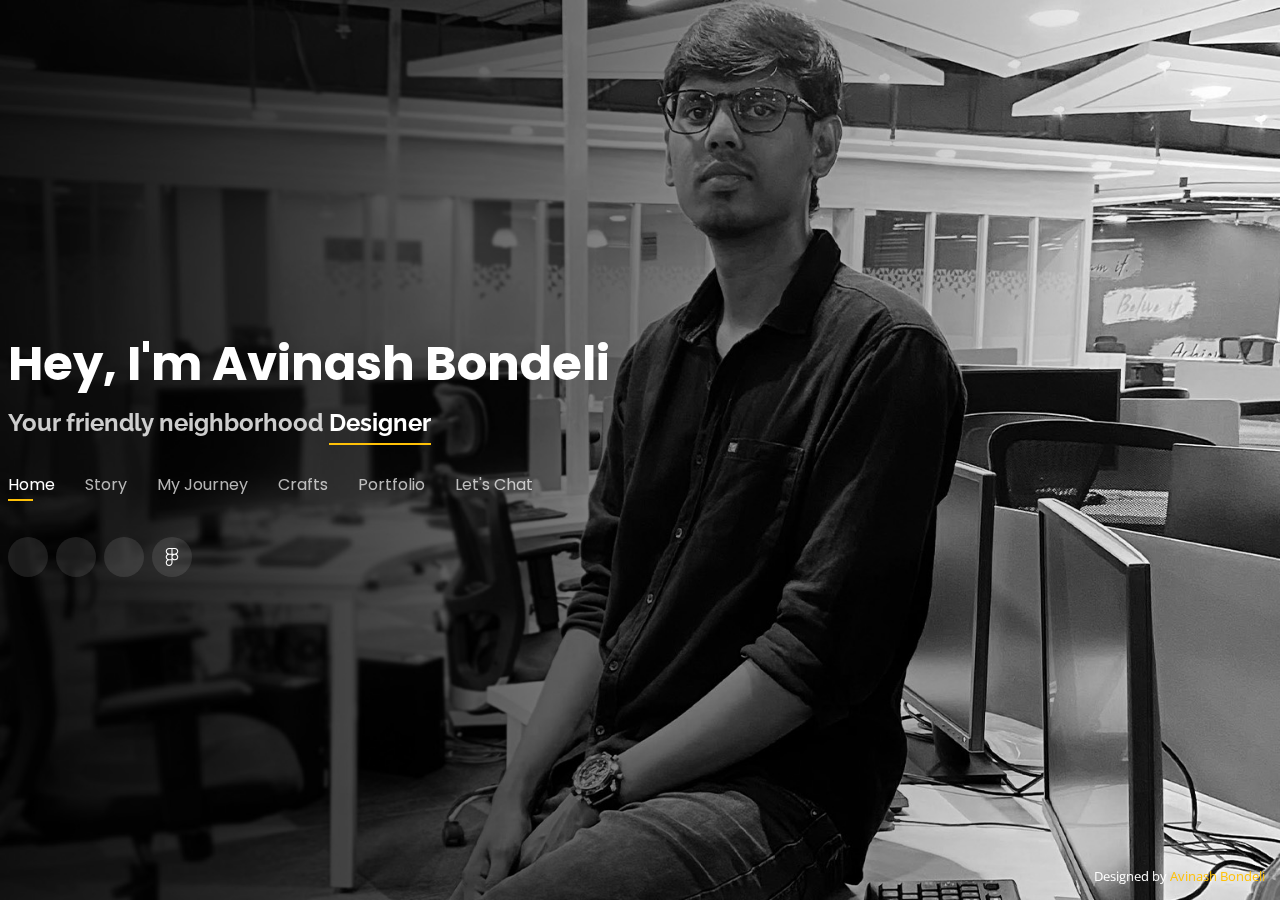
==== index.html @ 1c6fd1fb "Update index.html" ====
<!DOCTYPE html>
<html lang="en">
   <head>
      <meta charset="utf-8">
      <meta content="width=device-width, initial-scale=1.0" name="viewport">
      <title>my portfolio</title>
      <meta content="" name="description">
      <meta content="" name="keywords">
      <!-- Favicons -->
      <link href="assets/img/favicon.png" rel="icon">
      <link href="assets/img/apple-touch-icon.png" rel="apple-touch-icon">
      <!-- Google Fonts -->
      <link href="https://fonts.googleapis.com/css?family=Open+Sans:300,300i,400,400i,600,600i,700,700i|Raleway:300,300i,400,400i,500,500i,600,600i,700,700i|Poppins:300,300i,400,400i,500,500i,600,600i,700,700i" rel="stylesheet">
      <!-- Vendor CSS Files -->
      <link href="assets/vendor/bootstrap/css/bootstrap.min.css" rel="stylesheet">
      <link href="assets/vendor/bootstrap-icons/bootstrap-icons.css" rel="stylesheet">
      <link href="assets/vendor/boxicons/css/boxicons.min.css" rel="stylesheet">
      <link href="assets/vendor/glightbox/css/glightbox.min.css" rel="stylesheet">
      <link href="assets/vendor/remixicon/remixicon.css" rel="stylesheet">
      <link href="assets/vendor/swiper/swiper-bundle.min.css" rel="stylesheet">
      <!-- Template Main CSS File -->
      <link href="assets/css/style.css" rel="stylesheet">
   </head>
   <body>
      <!-- ======= Header ======= -->
      <header id="header">
         <div class="container">
            <h1><a href="index.html">Hey, I'm Avinash Bondeli</a></h1>
            <!-- Uncomment below if you prefer to use an image logo -->
            <!-- <a href="index.html" class="mr-auto"><img src="assets/img/logo.png" alt="" class="img-fluid"></a> -->
            <h2>Your friendly neighborhood <span>Designer</span> </h2>
            <nav id="navbar" class="navbar">
               <ul>
                  <li><a class="nav-link active" href="#header">Home</a></li>
                  <li><a class="nav-link" href="#about">Story</a></li>
                  <li><a class="nav-link" href="#resume">My Journey</a></li>
                  <li><a class="nav-link" href="#services">Crafts</a></li>
                  <li><a class="nav-link" href="#portfolio">Portfolio</a></li>
                  <li><a class="nav-link" href="#contact">Let's Chat</a></li>
               </ul>
               <i class="bi bi-list mobile-nav-toggle"></i>
            </nav>
            <!-- .navbar -->
            <div class="social-links">
               <a href="https://dribbble.com/Avinash_Bondeli" target="_blank" class="twitter"><i class="bi bi-dribbble"></i></a>
               <a href="https://www.behance.net/Avinash_bondeli" target="_blank" class="facebook"><i class="bi bi-behance"></i></a>
               <a href="https://www.linkedin.com/in/avinashbondeli/" target="_blank" class="linkedin"><i class="bi bi-linkedin"></i></a>
               <a href="https://www.figma.com/@Avinash_Bondeli/" target="_blank" class="figma"><img src="assets/img/portfolio/figma.svg" alt="Figma Icon" width="18" height="18"></a>
            </div>
         </div>
      </header>
      <!-- End Header -->
      <!-- ======= About Section ======= -->
      <section id="about" class="about">
         <!-- ======= About Me ======= -->
         <div class="about-me container">
            <div class="section-title">
               <h2>About</h2>
               <p>Learn more about me</p>
            </div>
            <div class="row">
               <div class="col-lg-4" data-aos="fade-right">
                  <img src="assets/img/me.jpg" class="img-fluid" alt="">
               </div>
               <div class="col-lg-8 pt-4 pt-lg-0 content" data-aos="fade-left">
                  <h3>Designer</h3>
                  <p class="fst-italic">
                     When I design, I work very hard to make the interface experience feel like there's a human on the other end, not a computer.
                  </p>
                  <div class="row">
                     <div class="col-lg-6">
                        <ul>
                           <li><i class="bi bi-chevron-right"></i> <strong>UX, ideation and workflows</strong> </li>
                           <li><i class="bi bi-chevron-right"></i> <strong>Interaction and UI design</strong> </li>
                           <li><i class="bi bi-chevron-right"></i> <strong>Wireframing</strong> </li>
                        </ul>
                     </div>
                     <div class="col-lg-6">
                        <ul>
                           <li><i class="bi bi-chevron-right"></i> <strong>Prototyping</strong> </li>
                           <li><i class="bi bi-chevron-right"></i> <strong>Affinity mapping</strong> </li>
                           <li><i class="bi bi-chevron-right"></i> <strong>Journey mapping</strong> </li>
                        </ul>
                     </div>
                  </div>
                  <p>
                    Im enthusiastic, incredibly determined, adaptive Artist, been professionally working on various kinds of creative work in 2D and 3D art mediums. I am creative in nature and passionate for using art and Illustration to convey a visual message.
                  </p>
               </div>
            </div>
         </div>
         <!-- End About Me -->
         <!-- ======= Counts ======= -->
         <div class="counts container">
            <div class="row">
               <div class="col-lg-3 col-md-6">
                  <div class="count-box">
                     <!--<i class="bi bi-emoji-smile"></i>-->
                     <img src="assets/img/Figma.png" width="80" height="80" style="margin-top: -80px;">
                     <!--<link href="assets/img/Figma.png"> rel="apple-touch-icon">-->
                     <!--<span data-purecounter-start="0" data-purecounter-end="Professional" data-purecounter-duration="1" class="purecounter"></span>-->
                     <h3>Expert</h3>
                     <p>Experience Level</p>
                  </div>
               </div>
               <div class="col-lg-3 col-md-6">
                <div class="count-box">
                   <!--<i class="bi bi-emoji-smile"></i>-->
                   <img src="assets/img/cc.png" width="80" height="80" style="margin-top: -80px;">
                   <!--<link href="assets/img/Figma.png"> rel="apple-touch-icon">-->
                   <!--<span data-purecounter-start="0" data-purecounter-end="Professional" data-purecounter-duration="1" class="purecounter"></span>-->
                   <h3>Professional</h3>
                   <p>Experience Level</p>
                </div>
             </div>
             <div class="col-lg-3 col-md-6">
              <div class="count-box">
                 <!--<i class="bi bi-emoji-smile"></i>-->
                 <img src="assets/img/blender.png" width="80" height="80" style="margin-top: -80px;">
                 <!--<link href="assets/img/Figma.png"> rel="apple-touch-icon">-->
                 <!--<span data-purecounter-start="0" data-purecounter-end="Professional" data-purecounter-duration="1" class="purecounter"></span>-->
                 <h3>Professional</h3>
                 <p>Experience Level</p>
              </div>
           </div>
           <div class="col-lg-3 col-md-6">
            <div class="count-box">
               <!--<i class="bi bi-emoji-smile"></i>-->
               <img src="assets/img/unreal.png" width="80" height="80" style="margin-top: -80px;">
               <!--<link href="assets/img/Figma.png"> rel="apple-touch-icon">-->
               <!--<span data-purecounter-start="0" data-purecounter-end="Professional" data-purecounter-duration="1" class="purecounter"></span>-->
               <h3>Intermediate</h3>
               <p>Experience Level</p>
            </div>
         </div>
               <!-- <div class="col-lg-3 col-md-6 mt-5 mt-md-0">
                  <div class="count-box">
                     <i class="bi bi-journal-richtext"></i>
                     <span data-purecounter-start="0" data-purecounter-end="521" data-purecounter-duration="1" class="purecounter"></span>
                     <p>Projects</p>
                  </div>
               </div>
               <div class="col-lg-3 col-md-6 mt-5 mt-lg-0">
                  <div class="count-box">
                     <i class="bi bi-headset"></i>
                     <span data-purecounter-start="0" data-purecounter-end="1463" data-purecounter-duration="1" class="purecounter"></span>
                     <p>Hours Of Support</p>
                  </div>
               </div>
               <div class="col-lg-3 col-md-6 mt-5 mt-lg-0">
                  <div class="count-box">
                     <i class="bi bi-award"></i>
                     <span data-purecounter-start="0" data-purecounter-end="24" data-purecounter-duration="1" class="purecounter"></span>
                     <p>Awards</p>
                  </div>
               </div> -->
            </div>
         </div>
         <!-- End Counts -->
         <!-- ======= Skills  ======= -->
         <div class="skills container">
            <div class="section-title">
               <h2>Skills</h2>
            </div>
            <div class="row skills-content">
               <div class="col-lg-6">
                  <div class="progress">
                     <span class="skill">User Interface <i class="val">99%</i></span>
                     <div class="progress-bar-wrap">
                        <div class="progress-bar" role="progressbar" aria-valuenow="99" aria-valuemin="0" aria-valuemax="100"></div>
                     </div>
                  </div>
                  <div class="progress">
                     <span class="skill">motion graphics <i class="val">90%</i></span>
                     <div class="progress-bar-wrap">
                        <div class="progress-bar" role="progressbar" aria-valuenow="90" aria-valuemin="0" aria-valuemax="100"></div>
                     </div>
                  </div>
                  <div class="progress">
                     <span class="skill">3D <i class="val">75%</i></span>
                     <div class="progress-bar-wrap">
                        <div class="progress-bar" role="progressbar" aria-valuenow="75" aria-valuemin="0" aria-valuemax="100"></div>
                     </div>
                  </div>
               </div>
               <div class="col-lg-6">
                  <div class="progress">
                     <span class="skill">user experience <i class="val">90%</i></span>
                     <div class="progress-bar-wrap">
                        <div class="progress-bar" role="progressbar" aria-valuenow="90" aria-valuemin="0" aria-valuemax="100"></div>
                     </div>
                  </div>
                  <div class="progress">
                     <span class="skill">graphic design <i class="val">90%</i></span>
                     <div class="progress-bar-wrap">
                        <div class="progress-bar" role="progressbar" aria-valuenow="90" aria-valuemin="0" aria-valuemax="100"></div>
                     </div>
                  </div>
               </div>
            </div>
         </div>
         </div><!-- End Skills -->
         <!-- ======= Interests ======= -->
         <div class="interests container">
            <div class="section-title">
               <h2>Interests</h2>
            </div>
            <div class="row">
               <div class="col-lg-3 col-md-4">
                  <div class="icon-box">
                     <i class="ri-book-line" style="color: #ffbb2c;"></i>
                     <h3>Reading</h3>
                  </div>
               </div>
               <div class="col-lg-3 col-md-4 mt-4 mt-md-0">
                  <div class="icon-box">
                     <i class="ri-pencil-line" style="color: #e80368;"></i>
                     <h3>Story Writing</h3>
                  </div>
               </div>
               <div class="col-lg-3 col-md-4 mt-4 mt-lg-0">
                  <div class="icon-box">
                     <i class="ri-paint-brush-line" style="color: #e361ff;"></i>
                     <h3>Painting</h3>
                  </div>
               </div>
               <div class="col-lg-3 col-md-4 mt-4 mt-lg-0">
                  <div class="icon-box">
                     <i class="ri-disc-line" style="color: #b20969;"></i>
                     <h3>Music</h3>
                  </div>
               </div>
            </div>
         </div>
         <!-- End Interests -->
      </section>
      <!-- End About Section -->
      <!-- ======= Resume Section ======= -->
      <section id="resume" class="resume">
         <div class="container">
            <div class="section-title">
               <h2>Resume</h2>
               <p>Check My Resume</p>
            </div>
            <div class="row">
               <div class="col-lg-6">
                  <h3 class="resume-title">Sumary</h3>
                  <div class="resume-item pb-0">
                     <h4>Avinash Bondeli</h4>
                     <p><em>Driven Designer with 5+ years crafting user-focused interfaces that boost engagement and fuel business growth. Adept at transforming intricate user needs into seamless, delightful experiences. Proficient in user research, wireframing, prototyping, and usability testing. Excited to bring my skills to a forward-thinking company dedicated to innovation and user satisfaction.</em></p>
                  </div>
                  <h3 class="resume-title">Education</h3>
                  <div class="resume-item">
                     <h4>Diploma in Animation</h4>
                     <h5>2016 - 2018</h5>
                     <p><em>Pixelloid Institute</em></p>
                     <p>Majored in 3D essentials, compasiting to 3D advance also completing Internship while building my show reel.</p>
                  </div>
                  <div class="resume-item">
                     <h4>Bachelor of Computer Science</h4>
                     <h5>2013 - 2016</h5>
                     <p><em>St. Joseph College</em></p>
                     <p>Majored in computer science and selecting pcb design and Network Programming as electives.</p>
                  </div>
               </div>
               <div class="col-lg-6">
                  <h3 class="resume-title">Professional Experience</h3>
                  <div class="resume-item">
                     <h4>UX Consultant</h4>
                     <h5>October 2023 - Present</h5>
                     <p><em> Gametsugi Entertainment Pvt. Ltd.
                     </em></p>
                     <p>
                        Delivered strategic design solutions and user insights to enhance product usability and drive customer satisfaction.
                     </p>
                  </div>
                  <div class="resume-item">
                     <h4>UI/UX Designer</h4>
                     <h5>March 2023 - October 2023</h5>
                     <p><em> Pena4, Inc. </em></p>
                     <p>
                        Spearheaded the design of a dynamic on-demand service application encompassing web and mobile platforms, catering to both requesters and taskers.
                     </p>
                  </div>
                  <div class="resume-item">
                     <h4>UI/UX Designer</h4>
                     <h5>December 2021 - March 2023</h5>
                     <p><em> People Tech Group </em></p>
                     <p>
                        Over the course of this contract, I helped in Creating cluster designs and infotainment displays along with mobile App and websites.
                     </p>
                  </div>
                  <div class="resume-item">
                     <h4>UX Designer</h4>
                     <h5>2020 - 2021</h5>
                     <p><em>Anynews Media, Hyderabad, India </em></p>
                     <p>
                        Researched & Designed UI/UX for their Mobile News Application, Dashboard and websites.
                     </p>
                  </div>
                  <div class="resume-item">
                     <h4>3D Generalist</h4>
                     <h5>2019 - 2020</h5>
                     <p><em>Studio Orb Entertainment, Hydrabad, India </em></p>
                     <p>
                        Built upon existing character animation to develop new stories, and creative design for marketing packages, including print materials, brochures, banners and signs..
                     </p>
                  </div>
               </div>
            </div>
         </div>
      </section>
      <!-- End Resume Section -->
      <!-- ======= Services Section ======= -->
      <section id="services" class="services">
         <div class="container">
            <div class="section-title">
               <h2>Services</h2>
               <p>My Crafts</p>
            </div>
            <div class="row">
               <div class="col-lg-4 col-md-6 d-flex align-items-stretch">
                  <div class="icon-box">
                     <div class="icon"><i class="bx bxl-dribbble"></i></div>
                     <h4><a href="">UI/UX Design</a></h4>
                     <p> Specialize in user and customer experiences designed to have engaging user interfaces for your Website & Applications</p>
                  </div>
               </div>
               <div class="col-lg-4 col-md-6 d-flex align-items-stretch mt-4 mt-md-0">
                  <div class="icon-box">
                     <div class="icon"><i class="bx bx-file"></i></div>
                     <h4><a href="">Graphic Design</a></h4>
                     <p>Solve business communication problems through impactful design and content</p>
                  </div>
               </div>
               <div class="col-lg-4 col-md-6 d-flex align-items-stretch mt-4 mt-lg-0">
                  <div class="icon-box">
                     <div class="icon"><i class="bx bx-tachometer"></i></div>
                     <h4><a href="">Motion Graphics</a></h4>
                     <p> Create immersive motion graphics animation videos for business</p>
                  </div>
               </div>
               <div class="col-lg-4 col-md-6 d-flex align-items-stretch mt-4">
                  <div class="icon-box">
                     <div class="icon"><i class="bx bx-world"></i></div>
                     <h4><a href="">3D Lighting/Rendering</a></h4>
                     <p>rendering services to create visualizations that bring your projects to life right before your eyes</p>
                  </div>
               </div>
               <div class="col-lg-4 col-md-6 d-flex align-items-stretch mt-4">
                  <div class="icon-box">
                     <div class="icon"><i class="bx bx-slideshow"></i></div>
                     <h4><a href="">Video Editing</a></h4>
                     <p> Video Editing, Post Production, Sound Editing, Fancy Transitions, Color Corrections and more</p>
                  </div>
               </div>
               <div class="col-lg-4 col-md-6 d-flex align-items-stretch mt-4">
                  <div class="icon-box">
                     <div class="icon"><i class="bx bx-arch"></i></div>
                     <h4><a href="">Visual Effects</a></h4>
                     <p>Rotoscoping, Keying, Compositing, Match Moving, Beauty Retouching and More</p>
                  </div>
               </div>
            </div>
         </div>
      </section>
      <!-- End Services Section -->
      <!-- ======= Portfolio Section ======= -->
      <section id="portfolio" class="portfolio">
         <div class="container">
            <div class="section-title">
               <h2>Portfolio</h2>
               <p>My Works</p>
            </div>
            <div class="row">
               <div class="col-lg-12 d-flex justify-content-center">
                  <ul id="portfolio-flters">
                     <li data-filter="*" class="filter-active">All</li>
                     <li data-filter=".filter-app">UX DESIGN</li>
                     <li data-filter=".filter-web">Graphic Design</li>
                     <li data-filter=".filter-MotionGraphic">Motion Graphic</li>
                     <li data-filter=".filter-Animation">3D Animation</li>
                  </ul>
               </div>
            </div>
            <div class="row portfolio-container">
               <div class="col-lg-4 col-md-6 portfolio-item filter-app">
                  <div class="portfolio-wrap">
                     <img src="assets/img/portfolio/portfolio-3.jpg" class="img-fluid" alt="">
                     <div class="portfolio-info">
                        <P>App</P>
                        <div class="portfolio-links">
                           <a href="portfolio-details-EB.html" class="portfolio-details-lightbox" data-gallery="portfolioDetailsGallery" data-glightbox="type: external" title="Portfolio Details">
                              <h3>Peek</h3>
                        </div>
                     </div>
                  </div>
               </div>
               <div class="col-lg-4 col-md-6 portfolio-item filter-app">
                  <div class="portfolio-wrap">
                     <img src="assets/img/portfolio/portfolio-1.jpg" class="img-fluid" alt="">
                     <div class="portfolio-info">
                        <p>App</p>
                        <div class="portfolio-links1">
                           <a href="portfolio-details.html" class="portfolio-details-lightbox" data-gallery="portfolioDetailsGallery" data-glightbox="type: external" title="Portfolio Details">
                              <h3>Peek</h3>
                            </a>
                        </div>
                     </div>
                  </div>
               </div>
               <div class="col-lg-4 col-md-6 portfolio-item filter-MotionGraphic">
                  <div class="portfolio-wrap">
                     <img src="assets/img/portfolio/portfolio-2.jpg" class="img-fluid" alt="">
                     <div class="portfolio-info">
                        <p>Motion Graphic</p>
                        <div class="portfolio-links">
                           <a href="portfolio-detailscopy.html" class="portfolio-details-lightbox" data-gallery="portfolioDetailsGallery2" data-glightbox="type: external" title="Portfolio Details">
                              <h3>Peek</h3>
                            </a>
                        </div>
                     </div>
                  </div>
               </div>
               
               <div class="col-lg-4 col-md-6 portfolio-item filter-app">
                  <div class="portfolio-wrap">
                     <img src="assets/img/portfolio/portfolio-4.jpg" class="img-fluid" alt="">
                     <div class="portfolio-info">
                        <p>Website</p>
                        <div class="portfolio-links">
                           <a href="portfolio-details-millet.html" class="portfolio-details-lightbox" data-gallery="portfolioDetailsGallery" data-glightbox="type: external" title="Portfolio Details">
                              <h3>Peek</h3>
                           </a>
                        </div>
                     </div>
                  </div>
               </div>
               <div class="col-lg-4 col-md-6 portfolio-item filter-app">
                  <div class="portfolio-wrap">
                     <img src="assets/img/portfolio/portfolio-5.jpg" class="img-fluid" alt="">
                     <div class="portfolio-info">
                        <p>Saas</p>
                        <div class="portfolio-links">
                           
                           <a href="portfolio-details-techo.html" class="portfolio-details-lightbox" data-gallery="portfolioDetailsGallery" data-glightbox="type: external" title="Portfolio Details">
                              <h3>Peek</h3>
                           </a>
                        </div>
                     </div>
                  </div>
               </div>
               <div class="col-lg-4 col-md-6 portfolio-item filter-MotionGraphic">
                  <div class="portfolio-wrap">
                     <img src="assets/img/portfolio/cluster.jpg" class="img-fluid" alt="">
                     <div class="portfolio-info">
                        <p>Motion Graphic</p>
                        <div class="portfolio-links2">
                           <a href="portfolio-cluster.html" class="portfolio-details-lightbox" data-gallery="portfolioDetailsGallery3" data-glightbox="type: external" title="Portfolio Details">
                              <h3>Peek</h3>
                            </a>
                        </div>
                     </div>
                  </div>
               </div>
               <div class="col-lg-4 col-md-6 portfolio-item filter-app">
                  <div class="portfolio-wrap">
                     <img src="assets/img/portfolio/portfolio-6.jpg" class="img-fluid" alt="">
                     <div class="portfolio-info">
                        <p>Website</p>
                        <div class="portfolio-links">
                           <a href="portfolio-details-air.html" class="portfolio-details-lightbox" data-gallery="portfolioDetailsGallery" data-glightbox="type: external" title="Portfolio Details">
                              <h3>Peek</h3>
                           </a>
                        </div>
                     </div>
                  </div>
               </div>
               <div class="col-lg-4 col-md-6 portfolio-item filter-web">
                  <div class="portfolio-wrap">
                     <img src="assets/img/portfolio/web.jpg" class="img-fluid" alt="">
                     <div class="portfolio-info">
                        
                        <div class="portfolio-links">
                          
                        </div>
                     </div>
                  </div>
               </div>
               <div class="col-lg-4 col-md-6 portfolio-item filter-MotionGraphic">
                  <div class="portfolio-wrap">
                     <img src="assets/img/portfolio/Right.jpg" class="img-fluid" alt="">
                     <div class="portfolio-info">
                        <p>Motion Graphic</p>
                        <div class="portfolio-links2">
                           <a href="portfolio-right.html" class="portfolio-details-lightbox" data-gallery="portfolioDetailsGallery4" data-glightbox="type: external" title="Portfolio Details">
                              <h3>Peek</h3>
                            </a>

                        </div>
                     </div>
                  </div>
               </div>
               <div class="col-lg-4 col-md-6 portfolio-item filter-Animation">
                  <div class="portfolio-wrap">
                     <img src="assets/img/portfolio/demo.jpg" class="img-fluid" alt="">
                     <div class="portfolio-info">
                        <p>Motion Graphic</p>
                        <div class="portfolio-links2">
                           <a href="portfolio-walk.html" class="portfolio-details-lightbox" data-gallery="portfolioDetailsGallery4" data-glightbox="type: external" title="Portfolio Details">
                              <h3>Peek</h3>
                            </a>

                        </div>
                     </div>
                  </div>
               </div>
               <div class="col-lg-4 col-md-6 portfolio-item filter-web">
                  <div class="portfolio-wrap">
                     <img src="assets/img/portfolio/food.jpg" class="img-fluid" alt="">
                     <div class="portfolio-info">
                        <div class="portfolio-links">
                         
                        </div>
                     </div>
                  </div>
               </div>
               <div class="col-lg-4 col-md-6 portfolio-item filter-web">
                  <div class="portfolio-wrap">
                     <img src="assets/img/portfolio/bb.jpg" class="img-fluid" alt="">
                     <div class="portfolio-info">
                        
                        <div class="portfolio-links">
                           
                        </div>
                     </div>
                  </div>
               </div>
            </div>
         </div>
      </section>
      <!-- End Portfolio Section -->
      <!-- ======= Contact Section ======= -->
      <section id="contact" class="contact">
         <div class="container">
            <div class="section-title">
               <h2>Contact</h2>
               <p>Contact Me</p>
            </div>
            <div class="row mt-2">
               
               
               <div class="col-md-6 mt-4 d-flex align-items-stretch">
                  <div class="info-box">
                     <i class="bx bx-envelope"></i>
                     <h3>Email Me</h3>
                     <p>avinashbondeli@gmail.com</p>
                  </div>
               </div>
               <div class="col-md-6 mt-4 d-flex align-items-stretch">
                  <div class="info-box">
                     <i class="bx bx-phone-call"></i>
                     <h3>Call Me</h3>
                     <p>🇬🇧 +44 07393 063 958</p>
                     <p>🇮🇳 +91 8500 685 745</p>
                  </div>
               </div>
               <div class="col-md-6 mt-4 d-flex align-items-stretch">
                  <div class="info-box">
                     <i class="bx bx-share-alt"></i>
                     <h3>Social Profiles</h3>
                     <div class="social-links">
                        
                        <a href="https://www.linkedin.com/in/avinashbondeli" target="_blank" class="linkedin"><i class="bi bi-linkedin"></i></a>
                        <a href="https://www.behance.net/Avinash_bondeli" target="_blank" class="linkedin"><i class="bi bi-behance"></i></a>
                        <a href="https://discord.com/users/336359434303438853" target="_blank" class="Behance"><i class="bi bi-discord"></i></a>
                        
                     </div>
                  </div>
               </div>
            </div>
         </div>
      </section>
      <!-- End Contact Section -->
      <div class="credits">
         Designed by <a href="https://www.behance.net/Avinash_bondeli/">Avinash Bondeli</a>
      </div>
      <!-- Vendor JS Files -->
      <script src="assets/vendor/purecounter/purecounter.js"></script>
      <script src="assets/vendor/bootstrap/js/bootstrap.bundle.min.js"></script>
      <script src="assets/vendor/glightbox/js/glightbox.min.js"></script>
      <script src="assets/vendor/isotope-layout/isotope.pkgd.min.js"></script>
      <script src="assets/vendor/swiper/swiper-bundle.min.js"></script>
      <script src="assets/vendor/waypoints/noframework.waypoints.js"></script>
      <script src="assets/vendor/php-email-form/validate.js"></script>
      <!-- Template Main JS File -->
      <script src="assets/js/main.js"></script>
   </body>
</html>
---- assets/css/style.css ----
/*--------------------------------------------------------------
# General
--------------------------------------------------------------*/
body {
  font-family: "Open Sans", sans-serif;
  background-color: #040404;
  color: #fff;
  position: relative;
  background: transparent;
}
body::before {
  content: "";
  position: fixed;
  background: #040404 url("../img/bg.jpg") top right no-repeat;
  background-size: cover;
  left: 0;
  right: 0;
  top: 0;
  height: 100vh;
  z-index: -1;
}
@media (min-width: 1024px) {
  body::before {
    background-attachment: fixed;
  }
}

a {
  color: #ffc107;
  text-decoration: none;
}

a:hover {
  color: #ffc107;
  text-decoration: none;
}

h1, h2, h3, h4, h5, h6 {
  font-family: "Raleway", sans-serif;
}

/*--------------------------------------------------------------
# Header
--------------------------------------------------------------*/
#header {
  transition: ease-in-out 0.3s;
  position: relative;
  height: 100vh;
  display: flex;
  align-items: center;
  z-index: 997;
  overflow-y: auto;
}
#header * {
  transition: ease-in-out 0.3s;
}
#header h1 {
  font-size: 48px;
  margin: 0;
  padding: 0;
  line-height: 1;
  font-weight: 700;
  font-family: "Poppins", sans-serif;
}
#header h1 a, #header h1 a:hover {
  color: #fff;
  line-height: 1;
  display: inline-block;
}
#header h2 {
  font-size: 24px;
  margin-top: 20px;
  color: rgba(255, 255, 255, 0.8);
}
#header h2 span {
  color: #fff;
  border-bottom: 2px solid #ffc107;
  padding-bottom: 6px;
}
#header img {
  padding: 0;
  margin: 0;
}
#header .social-links {
  margin-top: 40px;
  display: flex;
}
#header .social-links a {
  font-size: 16px;
  display: flex;
  justify-content: center;
  align-items: center;
  background: rgba(255, 255, 255, 0.1);
  color: #fff;
  line-height: 1;
  margin-right: 8px;
  border-radius: 50%;
  width: 40px;
  height: 40px;
}
#header .social-links a:hover {
  background: #ffc107;
}
@media (max-width: 992px) {
  #header h1 {
    font-size: 36px;
  }
  #header h2 {
    font-size: 20px;
    line-height: 30px;
  }
  #header .social-links {
    margin-top: 15px;
  }
  #header .container {
    display: flex;
    flex-direction: column;
    align-items: center;
  }
}

/* Header Top */
#header.header-top {
  height: 80px;
  position: fixed;
  left: 0;
  top: 0;
  right: 0;
  background: rgba(0, 0, 0, 0.9);
}
#header.header-top .social-links, #header.header-top h2 {
  display: none;
}
#header.header-top h1 {
  margin-right: auto;
  font-size: 36px;
}
#header.header-top .container {
  display: flex;
  align-items: center;
}
#header.header-top .navbar {
  margin: 0;
}
@media (max-width: 768px) {
  #header.header-top {
    height: 60px;
  }
  #header.header-top h1 {
    font-size: 26px;
  }
}

/*--------------------------------------------------------------
# Navigation Menu
--------------------------------------------------------------*/
/**
* Desktop Navigation 
*/
.navbar {
  padding: 0;
  margin-top: 35px;
}
.navbar ul {
  margin: 0;
  padding: 0;
  display: flex;
  list-style: none;
  align-items: center;
}
.navbar li {
  position: relative;
}
.navbar li + li {
  margin-left: 30px;
}
.navbar a, .navbar a:focus {
  display: flex;
  align-items: center;
  justify-content: space-between;
  padding: 0;
  font-family: "Poppins", sans-serif;
  font-size: 16px;
  font-weight: 400;
  color: rgba(255, 255, 255, 0.7);
  white-space: nowrap;
  transition: 0.3s;
}
.navbar a i, .navbar a:focus i {
  font-size: 12px;
  line-height: 0;
  margin-left: 5px;
}
.navbar a:before {
  content: "";
  position: absolute;
  width: 0;
  height: 2px;
  bottom: -4px;
  left: 0;
  background-color: #ffc107;
  visibility: hidden;
  width: 0px;
  transition: all 0.3s ease-in-out 0s;
}
.navbar a:hover:before, .navbar li:hover > a:before, .navbar .active:before {
  visibility: visible;
  width: 25px;
}
.navbar a:hover, .navbar .active, .navbar .active:focus, .navbar li:hover > a {
  color: #fff;
}

/**
* Mobile Navigation 
*/
.mobile-nav-toggle {
  color: #fff;
  font-size: 28px;
  cursor: pointer;
  display: none;
  line-height: 0;
  transition: 0.5s;
  position: fixed;
  right: 15px;
  top: 15px;
}

@media (max-width: 991px) {
  .mobile-nav-toggle {
    display: block;
  }

  .navbar ul {
    display: none;
  }
}
.navbar-mobile {
  position: fixed;
  overflow: hidden;
  top: 0;
  right: 0;
  left: 0;
  bottom: 0;
  background: rgba(0, 0, 0, 0.9);
  transition: 0.3s;
  z-index: 999;
  margin-top: 0;
}
.navbar-mobile .mobile-nav-toggle {
  position: absolute;
  top: 15px;
  right: 15px;
}
.navbar-mobile ul {
  display: block;
  position: absolute;
  top: 55px;
  right: 15px;
  bottom: 45px;
  left: 15px;
  padding: 10px 0;
  overflow-y: auto;
  transition: 0.3s;
  border: 2px solid rgba(255, 255, 255, 0.2);
}
.navbar-mobile li {
  padding: 12px 20px;
}
.navbar-mobile li + li {
  margin: 0;
}
.navbar-mobile a, .navbar-mobile a:focus {
  font-size: 16px;
  position: relative;
}

/*--------------------------------------------------------------
# Sections General
--------------------------------------------------------------*/
section {
  overflow: hidden;
  position: absolute;
  width: 100%;
  top: 140px;
  bottom: 100%;
  opacity: 0;
  transition: ease-in-out 0.4s;
  z-index: 2;
}
section.section-show {
  top: 100px;
  bottom: auto;
  opacity: 1;
  padding-bottom: 45px;
}
section .container {
  background: rgba(0, 0, 0, 0.9);
  padding: 30px;
}
@media (max-width: 768px) {
  section {
    top: 120px;
  }
  section.section-show {
    top: 80px;
  }
}

.section-title h2 {
  font-size: 14px;
  font-weight: 500;
  padding: 0;
  line-height: 1px;
  margin: 0 0 20px 0;
  letter-spacing: 2px;
  text-transform: uppercase;
  color: #aaaaaa;
  font-family: "Poppins", sans-serif;
}
.section-title h2::after {
  content: "";
  width: 120px;
  height: 1px;
  display: inline-block;
  background: #ffc107;
  margin: 4px 10px;
}
.section-title p {
  margin: 0;
  margin: -15px 0 15px 0;
  font-size: 36px;
  font-weight: 700;
  text-transform: uppercase;
  font-family: "Poppins", sans-serif;
  color: #fff;
}

/*--------------------------------------------------------------
# About
--------------------------------------------------------------*/
.about-me .content h3 {
  font-weight: 700;
  font-size: 26px;
  color: #ffc107;
}
.about-me .content ul {
  list-style: none;
  padding: 0;
}
.about-me .content ul li {
  margin-bottom: 20px;
  display: flex;
  align-items: center;
}
.about-me .content ul strong {
  margin-right: 10px;
}
.about-me .content ul i {
  font-size: 16px;
  margin-right: 5px;
  color: #ffc107;
  line-height: 0;
}
.about-me .content p:last-child {
  margin-bottom: 0;
}

/*--------------------------------------------------------------
# Counts
--------------------------------------------------------------*/
.counts {
  padding: 70px 0 60px;
}
.counts .count-box {
  padding: 30px 30px 25px 30px;
  width: 100%;
  position: relative;
  text-align: center;
  background: rgba(255, 255, 255, 0.08);
}
.counts .count-box i {
  position: absolute;
  top: -25px;
  left: 50%;
  transform: translateX(-50%);
  font-size: 24px;
  background: rgba(255, 255, 255, 0.1);
  padding: 12px;
  color: #ffc107;
  border-radius: 50px;
  line-height: 0;
}
.counts .count-box span {
  font-size: 36px;
  display: block;
  font-weight: 600;
  color: #fff;
}
.counts .count-box p {
  padding: 0;
  margin: 0;
  font-family: "Raleway", sans-serif;
  font-size: 14px;
}

/*--------------------------------------------------------------
# Skills
--------------------------------------------------------------*/
.skills .progress {
  height: 60px;
  display: block;
  background: none;
  border-radius: 0;
}
.skills .progress .skill {
  padding: 10px 0;
  margin: 0;
  text-transform: uppercase;
  display: block;
  font-weight: 600;
  font-family: "Poppins", sans-serif;
  color: #fff;
}
.skills .progress .skill .val {
  float: right;
  font-style: normal;
}
.skills .progress-bar-wrap {
  background: rgba(255, 255, 255, 0.2);
}
.skills .progress-bar {
  width: 1px;
  height: 10px;
  transition: 0.9s;
  background-color: #ffc107;
}

/*--------------------------------------------------------------
# Interests
--------------------------------------------------------------*/
.interests .icon-box {
  display: flex;
  align-items: center;
  padding: 20px;
  background: rgba(255, 255, 255, 0.08);
  transition: ease-in-out 0.3s;
}
.interests .icon-box i {
  font-size: 32px;
  padding-right: 10px;
  line-height: 1;
}
.interests .icon-box h3 {
  font-weight: 700;
  margin: 0;
  padding: 0;
  line-height: 1;
  font-size: 16px;
  color: #fff;
}
.interests .icon-box:hover {
  background: rgba(255, 255, 255, 0.12);
}

/*--------------------------------------------------------------
# Testimonials
--------------------------------------------------------------*/
.testimonials .testimonials-carousel, .testimonials .testimonials-slider {
  overflow: hidden;
}
.testimonials .testimonial-item {
  box-sizing: content-box;
  min-height: 320px;
}
.testimonials .testimonial-item .testimonial-img {
  width: 90px;
  border-radius: 50%;
  margin: -40px 0 0 40px;
  position: relative;
  z-index: 2;
  border: 6px solid rgba(255, 255, 255, 0.12);
}
.testimonials .testimonial-item h3 {
  font-size: 18px;
  font-weight: bold;
  margin: 10px 0 5px 45px;
  color: #fff;
}
.testimonials .testimonial-item h4 {
  font-size: 14px;
  color: #999;
  margin: 0 0 0 45px;
}
.testimonials .testimonial-item .quote-icon-left, .testimonials .testimonial-item .quote-icon-right {
  color: rgba(255, 255, 255, 0.25);
  font-size: 26px;
}
.testimonials .testimonial-item .quote-icon-left {
  display: inline-block;
  left: -5px;
  position: relative;
}
.testimonials .testimonial-item .quote-icon-right {
  display: inline-block;
  right: -5px;
  position: relative;
  top: 10px;
}
.testimonials .testimonial-item p {
  font-style: italic;
  margin: 0 15px 0 15px;
  padding: 20px 20px 60px 20px;
  background: rgba(255, 255, 255, 0.1);
  position: relative;
  border-radius: 6px;
  position: relative;
  z-index: 1;
}
.testimonials .swiper-pagination {
  margin-top: 20px;
  position: relative;
}
.testimonials .swiper-pagination .swiper-pagination-bullet {
  width: 12px;
  height: 12px;
  opacity: 1;
  background-color: rgba(255, 255, 255, 0.3);
}
.testimonials .swiper-pagination .swiper-pagination-bullet-active {
  background-color: #ffc107;
}

/*--------------------------------------------------------------
# Resume
--------------------------------------------------------------*/
.resume .resume-title {
  font-size: 26px;
  font-weight: 700;
  margin-top: 20px;
  margin-bottom: 20px;
  color: #fff;
}
.resume .resume-item {
  padding: 0 0 20px 20px;
  margin-top: -2px;
  border-left: 2px solid rgba(255, 255, 255, 0.2);
  position: relative;
}
.resume .resume-item h4 {
  line-height: 18px;
  font-size: 18px;
  font-weight: 600;
  text-transform: uppercase;
  font-family: "Poppins", sans-serif;
  color: #ffc107;
  margin-bottom: 10px;
}
.resume .resume-item h5 {
  font-size: 16px;
  background: rgba(255, 255, 255, 0.15);
  padding: 5px 15px;
  display: inline-block;
  font-weight: 600;
  margin-bottom: 10px;
}
.resume .resume-item ul {
  padding-left: 20px;
}
.resume .resume-item ul li {
  padding-bottom: 10px;
}
.resume .resume-item:last-child {
  padding-bottom: 0;
}
.resume .resume-item::before {
  content: "";
  position: absolute;
  width: 16px;
  height: 16px;
  border-radius: 50px;
  left: -9px;
  top: 0;
  background: #ffc107;
  border: 2px solid #ffc107;
}

/*--------------------------------------------------------------
# Services
--------------------------------------------------------------*/
.services .icon-box {
  text-align: center;
  background: rgba(204, 204, 204, 0.1);
  padding: 80px 20px;
  transition: all ease-in-out 0.3s;
}
.services .icon-box .icon {
  margin: 0 auto;
  width: 64px;
  height: 64px;
  background: #ffc107;
  border-radius: 5px;
  transition: all 0.3s ease-out 0s;
  display: flex;
  align-items: center;
  justify-content: center;
  margin-bottom: 20px;
  transform-style: preserve-3d;
}
.services .icon-box .icon i {
  color: #fff;
  font-size: 28px;
}
.services .icon-box .icon::before {
  position: absolute;
  content: "";
  left: -8px;
  top: -8px;
  height: 100%;
  width: 100%;
  background: rgba(255, 255, 255, 0.15);
  border-radius: 5px;
  transition: all 0.3s ease-out 0s;
  transform: translateZ(-1px);
}
.services .icon-box h4 {
  font-weight: 700;
  margin-bottom: 15px;
  font-size: 24px;
}
.services .icon-box h4 a {
  color: #fff;
}
.services .icon-box p {
  line-height: 24px;
  font-size: 14px;
  margin-bottom: 0;
}
.services .icon-box:hover {
  background: #ffc107;
  border-color: #ffc107;
}
.services .icon-box:hover .icon {
  background: #fff;
}
.services .icon-box:hover .icon i {
  color: #ffc107;
}
.services .icon-box:hover .icon::before {
  background: #ffc107;
}
.services .icon-box:hover h4 a, .services .icon-box:hover p {
  color: #fff;
}

/*--------------------------------------------------------------
# Portfolio
--------------------------------------------------------------*/
.portfolio .portfolio-item {
  margin-bottom: 30px;
}
.portfolio #portfolio-flters {
  padding: 0;
  margin: 0 auto 15px auto;
  list-style: none;
  text-align: center;
  border-radius: 50px;
  padding: 2px 15px;
}
.portfolio #portfolio-flters li {
  cursor: pointer;
  display: inline-block;
  padding: 8px 16px 10px 16px;
  font-size: 14px;
  font-weight: 600;
  line-height: 1;
  text-transform: uppercase;
  color: #fff;
  background: rgba(255, 255, 255, 0.1);
  margin: 0 3px 10px 3px;
  transition: all 0.3s ease-in-out;
  border-radius: 4px;
}
.portfolio #portfolio-flters li:hover, .portfolio #portfolio-flters li.filter-active {
  background: #ffc107;
}
.portfolio #portfolio-flters li:last-child {
  margin-right: 0;
}
.portfolio .portfolio-wrap {
  transition: 0.3s;
  position: relative;
  overflow: hidden;
  z-index: 1;
  background: rgba(0, 0, 0, 0.6);
}
.portfolio .portfolio-wrap::before {
  content: "";
  background: rgba(0, 0, 0, 0.6);
  position: absolute;
  left: 30px;
  right: 30px;
  top: 30px;
  bottom: 30px;
  transition: all ease-in-out 0.3s;
  z-index: 2;
  opacity: 0;
}
.portfolio .portfolio-wrap .portfolio-info {
  opacity: 0;
  position: absolute;
  top: 0;
  left: 0;
  right: 0;
  bottom: 0;
  text-align: center;
  z-index: 3;
  transition: all ease-in-out 0.3s;
  display: flex;
  flex-direction: column;
  justify-content: center;
  align-items: center;
}
.portfolio .portfolio-wrap .portfolio-info::before {
  display: block;
  content: "";
  width: 48px;
  height: 48px;
  position: absolute;
  top: 35px;
  left: 35px;
  border-top: 3px solid #fff;
  border-left: 3px solid #fff;
  transition: all 0.5s ease 0s;
  z-index: 9994;
}
.portfolio .portfolio-wrap .portfolio-info::after {
  display: block;
  content: "";
  width: 48px;
  height: 48px;
  position: absolute;
  bottom: 35px;
  right: 35px;
  border-bottom: 3px solid #fff;
  border-right: 3px solid #fff;
  transition: all 0.5s ease 0s;
  z-index: 9994;
}
.portfolio .portfolio-wrap .portfolio-info h4 {
  font-size: 20px;
  color: #fff;
  font-weight: 600;
}
.portfolio .portfolio-wrap .portfolio-info p {
  color: #ffffff;
  font-size: 14px;
  text-transform: uppercase;
  padding: 0;
  margin: 0;
}
.portfolio .portfolio-wrap .portfolio-links {
  text-align: center;
  z-index: 4;
}
.portfolio .portfolio-wrap .portfolio-links a {
  color: #fff;
  margin: 0 2px;
  font-size: 28px;
  display: inline-block;
  transition: 0.3s;
}
.portfolio .portfolio-wrap .portfolio-links a:hover {
  color: #ffc107;
}
.portfolio .portfolio-wrap:hover::before {
  top: 0;
  left: 0;
  right: 0;
  bottom: 0;
  opacity: 1;
}
.portfolio .portfolio-wrap:hover .portfolio-info {
  opacity: 1;
}
.portfolio .portfolio-wrap:hover .portfolio-info::before {
  top: 15px;
  left: 15px;
}
.portfolio .portfolio-wrap:hover .portfolio-info::after {
  bottom: 15px;
  right: 15px;
}

/*--------------------------------------------------------------
# Portfolio Details
--------------------------------------------------------------*/
.portfolio-details {
  padding-top: 40px;
  background: rgba(0, 0, 0, 0.8);
  position: fixed;
  left: 0;
  right: 0;
  top: 0;
  bottom: 0;
  overflow-y: auto;
}
.portfolio-details .container {
  padding-top: 20px;
  padding-bottom: 40px;
}
.portfolio-details .portfolio-title {
  font-size: 26px;
  font-weight: 700;
  margin-bottom: 20px;
}
.portfolio-details .portfolio-info {
  padding-top: 45px;
}
.portfolio-details .portfolio-info h3 {
  font-size: 22px;
  font-weight: 400;
  margin-bottom: 20px;
}
.portfolio-details .portfolio-info ul {
  list-style: none;
  padding: 0;
  font-size: 15px;
}
.portfolio-details .portfolio-info ul li + li {
  margin-top: 10px;
}
.portfolio-details .portfolio-info p {
  font-size: 15px;
  padding: 15px 0 0 0;
}
@media (max-width: 992px) {
  .portfolio-details .portfolio-info {
    padding-top: 20px;
  }
}
.portfolio-details .swiper-pagination {
  margin-top: 20px;
  position: relative;
}
.portfolio-details .swiper-pagination .swiper-pagination-bullet {
  width: 12px;
  height: 12px;
  opacity: 1;
  background-color: rgba(255, 255, 255, 0.3);
}
.portfolio-details .swiper-pagination .swiper-pagination-bullet-active {
  background-color: #ffc107;
}

/*--------------------------------------------------------------
# Contact
--------------------------------------------------------------*/
.contact .info-box {
  color: #444444;
  padding: 20px;
  width: 100%;
  background: rgba(255, 255, 255, 0.08);
}
.contact .info-box i.bx {
  font-size: 24px;
  color: #ffc107;
  border-radius: 50%;
  padding: 14px;
  float: left;
  background: rgba(255, 255, 255, 0.1);
}
.contact .info-box h3 {
  font-size: 20px;
  color: rgba(255, 255, 255, 0.5);
  font-weight: 700;
  margin: 10px 0 8px 68px;
}
.contact .info-box p {
  padding: 0;
  color: #fff;
  line-height: 24px;
  font-size: 14px;
  margin: 0 0 0 68px;
}
.contact .info-box .social-links {
  margin: 5px 0 0 68px;
  display: flex;
}
.contact .info-box .social-links a {
  font-size: 18px;
  display: inline-block;
  color: #fff;
  line-height: 1;
  margin-right: 12px;
  transition: 0.3s;
}
.contact .info-box .social-links a:hover {
  color: #ffc107;
}
.contact .php-email-form {
  padding: 30px;
  background: rgba(255, 255, 255, 0.08);
}
.contact .php-email-form .error-message {
  display: none;
  background: rgba(255, 255, 255, 0.08);
  background: #ed3c0d;
  text-align: left;
  padding: 15px;
  font-weight: 600;
}
.contact .php-email-form .error-message br + br {
  margin-top: 25px;
}
.contact .php-email-form .sent-message {
  display: none;
  background: rgba(255, 255, 255, 0.08);
  background: #ffc107;
  text-align: center;
  padding: 15px;
  font-weight: 600;
}
.contact .php-email-form .loading {
  display: none;
  background: rgba(255, 255, 255, 0.08);
  text-align: center;
  padding: 15px;
}
.contact .php-email-form .loading:before {
  content: "";
  display: inline-block;
  border-radius: 50%;
  width: 24px;
  height: 24px;
  margin: 0 10px -6px 0;
  border: 3px solid #ffc107;
  border-top-color: #eee;
  -webkit-animation: animate-loading 1s linear infinite;
  animation: animate-loading 1s linear infinite;
}
.contact .php-email-form input, .contact .php-email-form textarea {
  border-radius: 0;
  box-shadow: none;
  font-size: 14px;
  background: rgba(255, 255, 255, 0.08);
  border: 0;
  transition: 0.3s;
  color: #fff;
}
.contact .php-email-form input:focus, .contact .php-email-form textarea:focus {
  background-color: rgba(255, 255, 255, 0.11);
}
.contact .php-email-form input::-moz-placeholder, .contact .php-email-form textarea::-moz-placeholder {
  color: rgba(255, 255, 255, 0.3);
  opacity: 1;
}
.contact .php-email-form input::placeholder, .contact .php-email-form textarea::placeholder {
  color: rgba(255, 255, 255, 0.3);
  opacity: 1;
}
.contact .php-email-form input {
  padding: 10px 15px;
}
.contact .php-email-form textarea {
  padding: 12px 15px;
}
.contact .php-email-form button[type=submit] {
  background: #ffc107;
  border: 0;
  padding: 10px 30px;
  color: #fff;
  transition: 0.4s;
  border-radius: 4px;
}
.contact .php-email-form button[type=submit]:hover {
  background: #ffc107;
}
@-webkit-keyframes animate-loading {
  0% {
    transform: rotate(0deg);
  }
  100% {
    transform: rotate(360deg);
  }
}
@keyframes animate-loading {
  0% {
    transform: rotate(0deg);
  }
  100% {
    transform: rotate(360deg);
  }
}

/*--------------------------------------------------------------
# Credits
--------------------------------------------------------------*/
.credits {
  position: fixed;
  right: 0;
  left: 0;
  bottom: 0;
  padding: 15px;
  text-align: right;
  font-size: 13px;
  color: #fff;
  z-index: 999999;
}
@media (max-width: 992px) {
  .credits {
    text-align: center;
    padding: 10px;
    background: rgba(0, 0, 0, 0.8);
  }
}
.credits a {
  color: #ffc107;
  transition: 0.3s;
}
.credits a:hover {
  color: #fff;
}
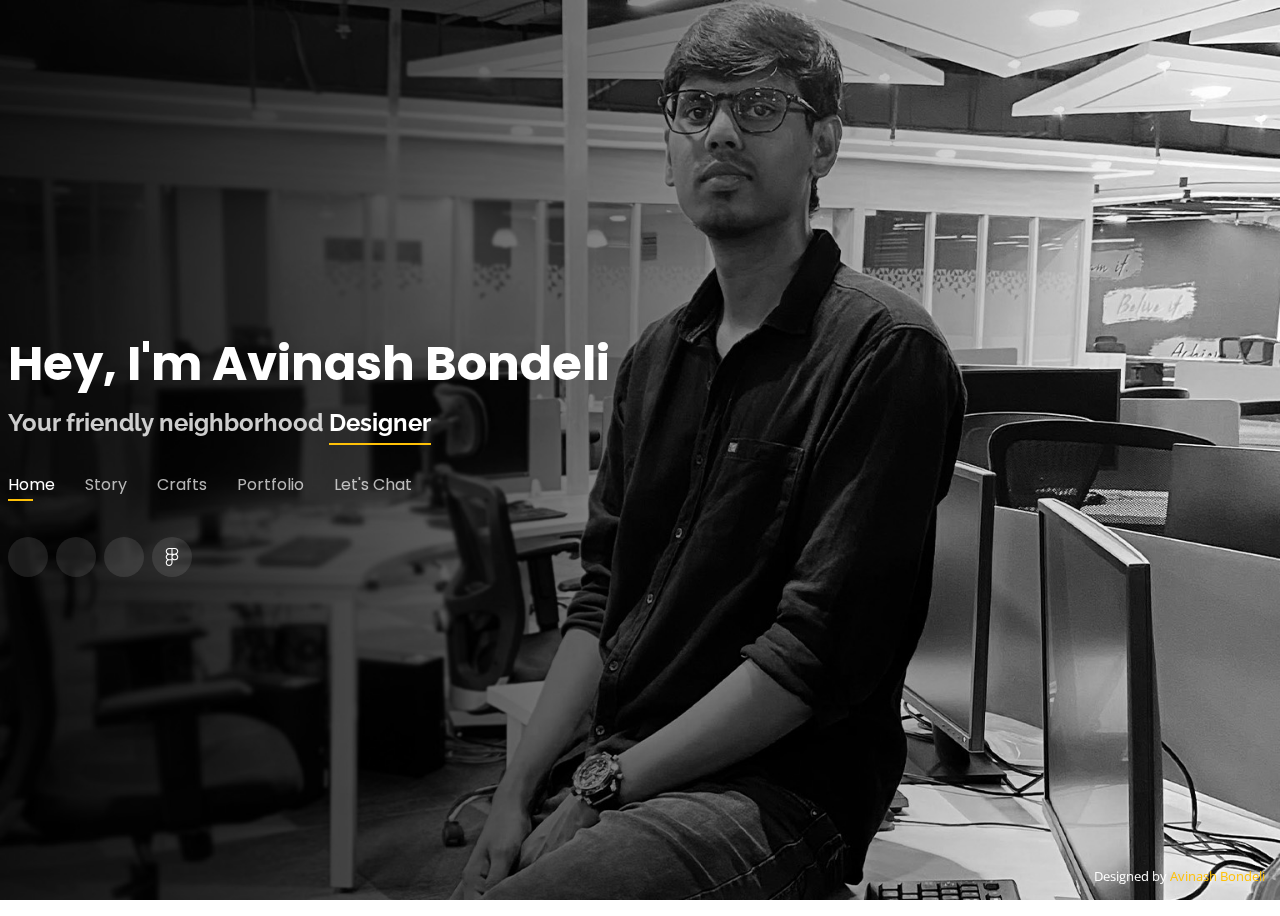
==== commit d362693c: "Add files via upload" ====
--- a/index.html
+++ b/index.html
@@ -33,7 +33,6 @@
                <ul>
                   <li><a class="nav-link active" href="#header">Home</a></li>
                   <li><a class="nav-link" href="#about">Story</a></li>
-                  <li><a class="nav-link" href="#resume">My Journey</a></li>
                   <li><a class="nav-link" href="#services">Crafts</a></li>
                   <li><a class="nav-link" href="#portfolio">Portfolio</a></li>
                   <li><a class="nav-link" href="#contact">Let's Chat</a></li>
@@ -235,82 +234,7 @@
          <!-- End Interests -->
       </section>
       <!-- End About Section -->
-      <!-- ======= Resume Section ======= -->
-      <section id="resume" class="resume">
-         <div class="container">
-            <div class="section-title">
-               <h2>Resume</h2>
-               <p>Check My Resume</p>
-            </div>
-            <div class="row">
-               <div class="col-lg-6">
-                  <h3 class="resume-title">Sumary</h3>
-                  <div class="resume-item pb-0">
-                     <h4>Avinash Bondeli</h4>
-                     <p><em>Driven Designer with 5+ years crafting user-focused interfaces that boost engagement and fuel business growth. Adept at transforming intricate user needs into seamless, delightful experiences. Proficient in user research, wireframing, prototyping, and usability testing. Excited to bring my skills to a forward-thinking company dedicated to innovation and user satisfaction.</em></p>
-                  </div>
-                  <h3 class="resume-title">Education</h3>
-                  <div class="resume-item">
-                     <h4>Diploma in Animation</h4>
-                     <h5>2016 - 2018</h5>
-                     <p><em>Pixelloid Institute</em></p>
-                     <p>Majored in 3D essentials, compasiting to 3D advance also completing Internship while building my show reel.</p>
-                  </div>
-                  <div class="resume-item">
-                     <h4>Bachelor of Computer Science</h4>
-                     <h5>2013 - 2016</h5>
-                     <p><em>St. Joseph College</em></p>
-                     <p>Majored in computer science and selecting pcb design and Network Programming as electives.</p>
-                  </div>
-               </div>
-               <div class="col-lg-6">
-                  <h3 class="resume-title">Professional Experience</h3>
-                  <div class="resume-item">
-                     <h4>UX Consultant</h4>
-                     <h5>October 2023 - Present</h5>
-                     <p><em> Gametsugi Entertainment Pvt. Ltd.
-                     </em></p>
-                     <p>
-                        Delivered strategic design solutions and user insights to enhance product usability and drive customer satisfaction.
-                     </p>
-                  </div>
-                  <div class="resume-item">
-                     <h4>UI/UX Designer</h4>
-                     <h5>March 2023 - October 2023</h5>
-                     <p><em> Pena4, Inc. </em></p>
-                     <p>
-                        Spearheaded the design of a dynamic on-demand service application encompassing web and mobile platforms, catering to both requesters and taskers.
-                     </p>
-                  </div>
-                  <div class="resume-item">
-                     <h4>UI/UX Designer</h4>
-                     <h5>December 2021 - March 2023</h5>
-                     <p><em> People Tech Group </em></p>
-                     <p>
-                        Over the course of this contract, I helped in Creating cluster designs and infotainment displays along with mobile App and websites.
-                     </p>
-                  </div>
-                  <div class="resume-item">
-                     <h4>UX Designer</h4>
-                     <h5>2020 - 2021</h5>
-                     <p><em>Anynews Media, Hyderabad, India </em></p>
-                     <p>
-                        Researched & Designed UI/UX for their Mobile News Application, Dashboard and websites.
-                     </p>
-                  </div>
-                  <div class="resume-item">
-                     <h4>3D Generalist</h4>
-                     <h5>2019 - 2020</h5>
-                     <p><em>Studio Orb Entertainment, Hydrabad, India </em></p>
-                     <p>
-                        Built upon existing character animation to develop new stories, and creative design for marketing packages, including print materials, brochures, banners and signs..
-                     </p>
-                  </div>
-               </div>
-            </div>
-         </div>
-      </section>
-      <!-- End Resume Section -->
+      
       <!-- ======= Services Section ======= -->
       <section id="services" class="services">
          <div class="container">
@@ -414,7 +338,7 @@
                      <img src="assets/img/portfolio/portfolio-2.jpg" class="img-fluid" alt="">
                      <div class="portfolio-info">
                         <p>Motion Graphic</p>
-                        <div class="portfolio-links">
+                        <div class="portfolio-links2">
                            <a href="portfolio-detailscopy.html" class="portfolio-details-lightbox" data-gallery="portfolioDetailsGallery2" data-glightbox="type: external" title="Portfolio Details">
                               <h3>Peek</h3>
                             </a>
@@ -596,4 +520,4 @@
       <!-- Template Main JS File -->
       <script src="assets/js/main.js"></script>
    </body>
-</html>
+</html>